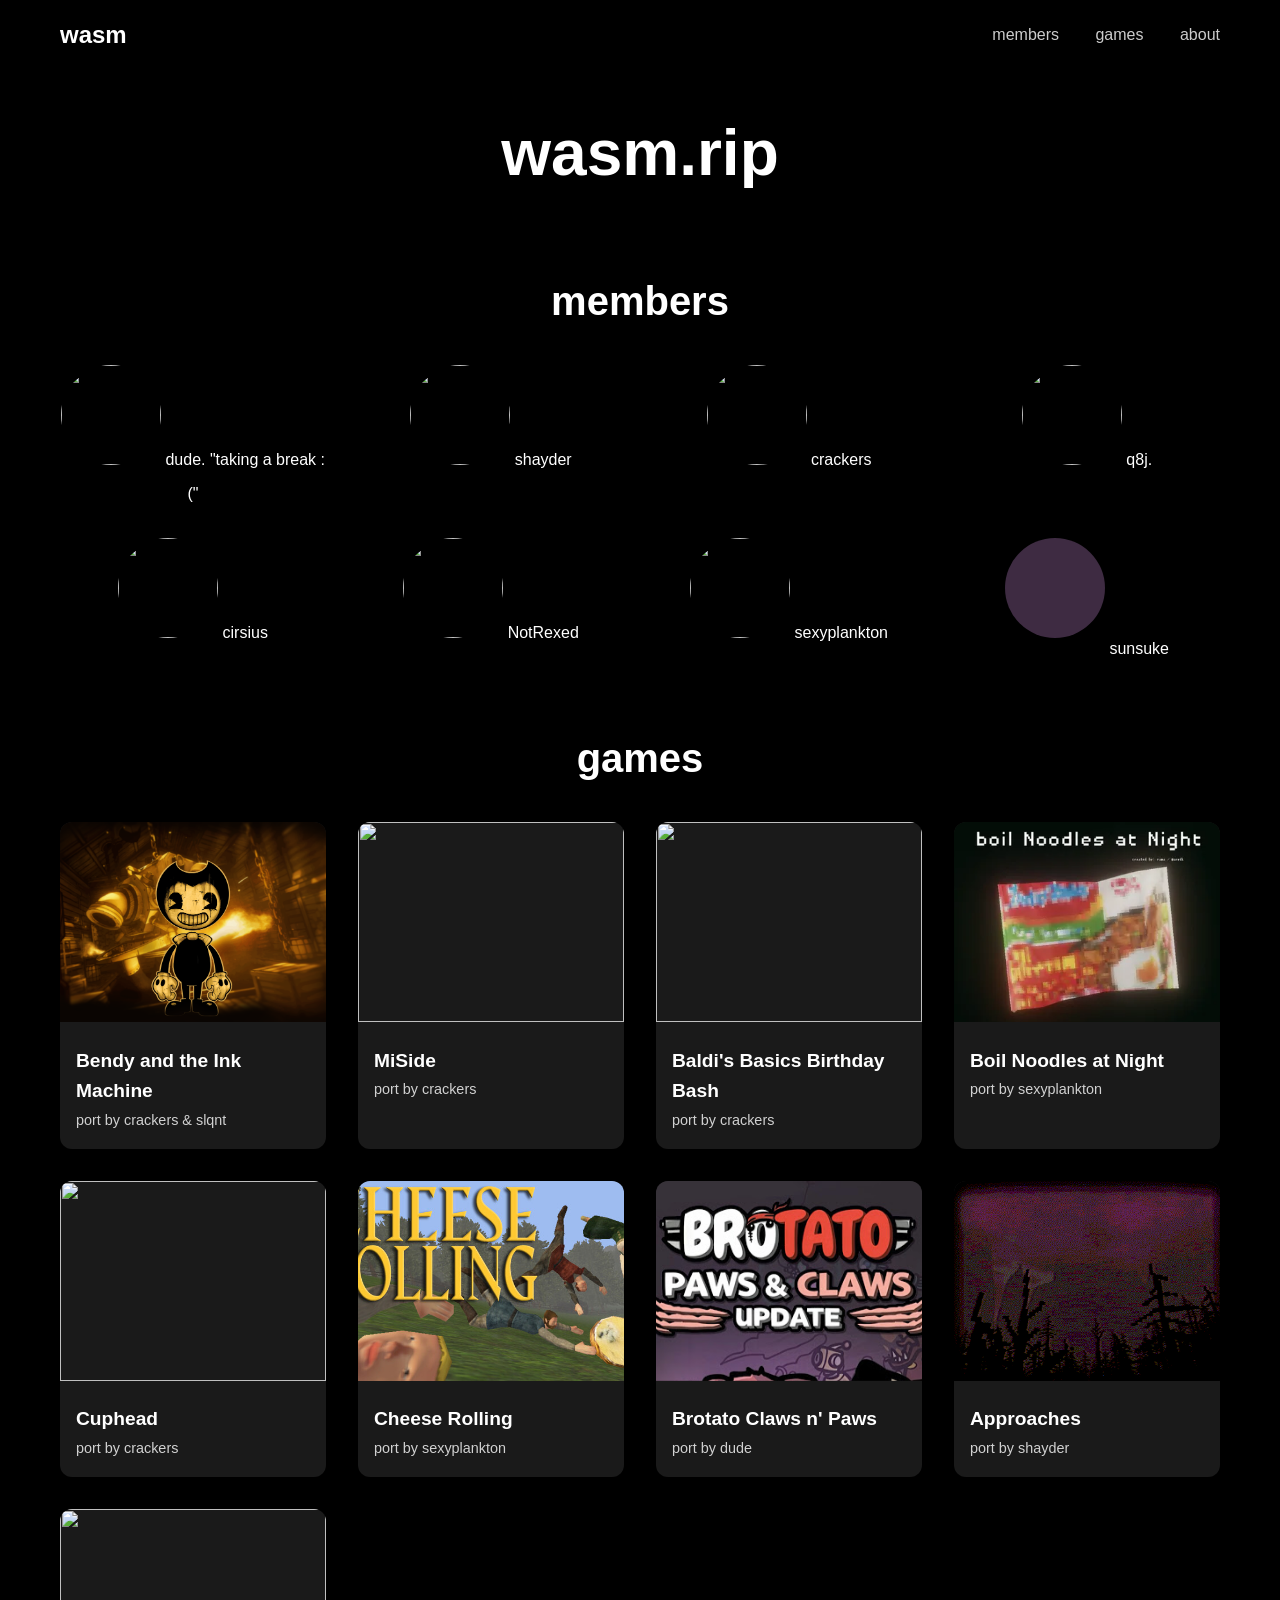
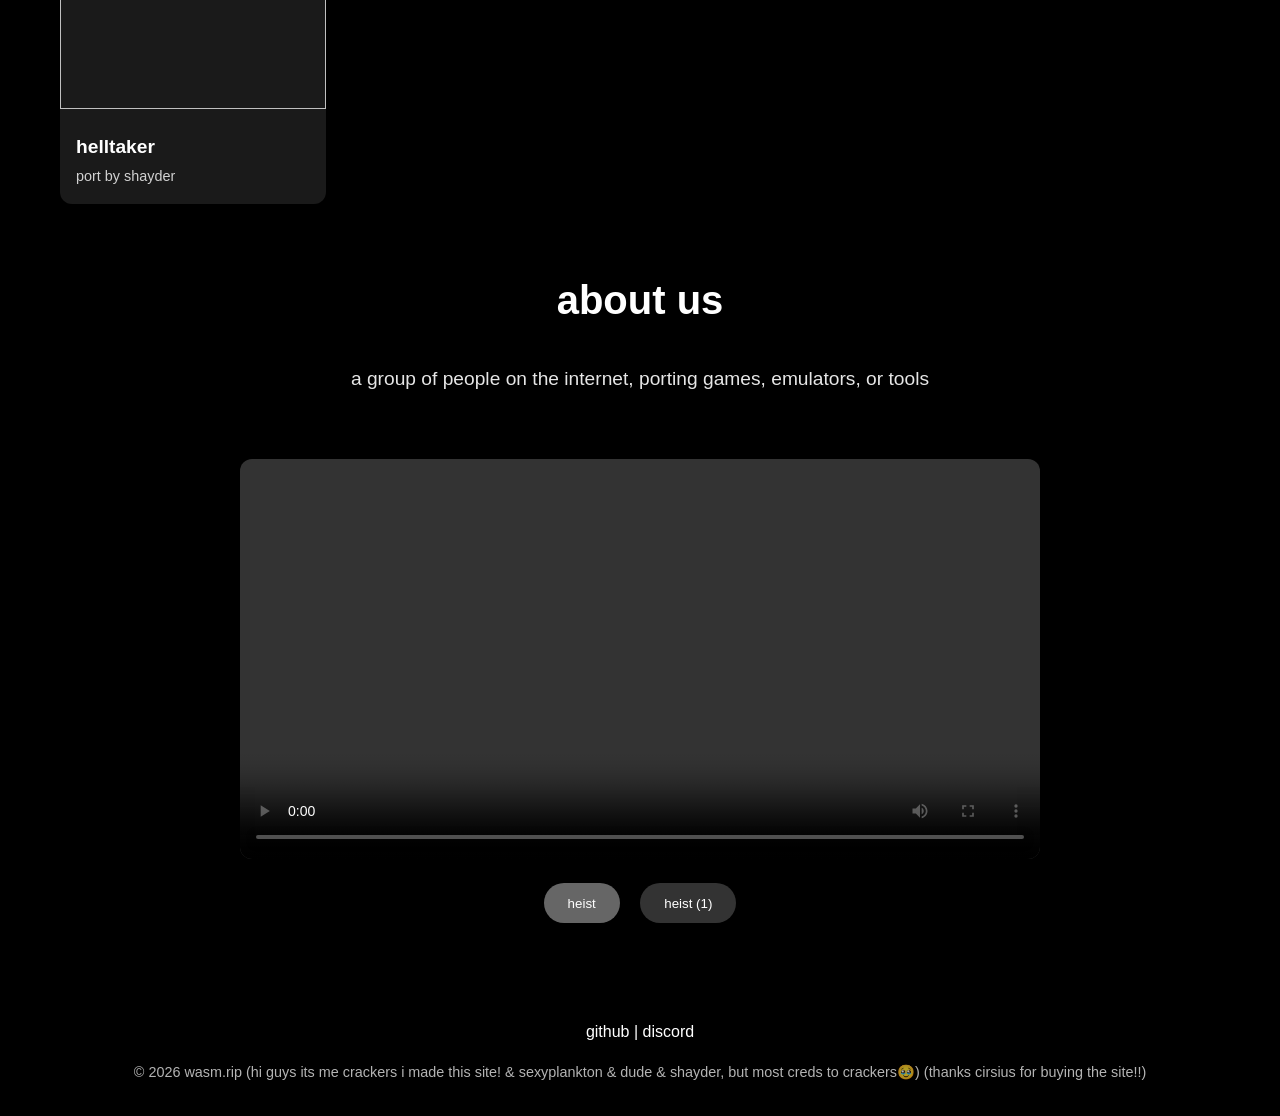
==== index.html @ f239d375 "Embed styles in index.html and fix video URLs Added CSS styles directly in the HTML file and updated" ====
<!doctype html>
<html lang="en">
  <head>
    <title>wasm.rip</title>
    <meta charset="UTF-8" />
    <meta name="viewport" content="width=device-width, initial-scale=1.0" />
    <style>
      * { margin: 0; padding: 0; box-sizing: border-box; }
      body { font-family: -apple-system, BlinkMacSystemFont, sans-serif; background: #000; color: #fff; line-height: 1.6; }
      .container { max-width: 1200px; margin: 0 auto; padding: 0 20px; }
      nav { background: rgba(0,0,0,0.8); position: sticky; top: 0; z-index: 100; }
      nav .container { display: flex; justify-content: space-between; align-items: center; padding: 1rem 20px; }
      nav span { font-size: 1.5rem; font-weight: bold; }
      .links a { color: #fff; text-decoration: none; margin-left: 2rem; opacity: 0.8; transition: opacity 0.3s; }
      .links a:hover { opacity: 1; }
      h1 { font-size: 4rem; text-align: center; margin: 2rem 0; }
      h2 { font-size: 2.5rem; margin-bottom: 2rem; text-align: center; }
      .group-section { margin: 4rem 0; }
      .group-grid, .game-grid { display: grid; grid-template-columns: repeat(auto-fit, minmax(250px, 1fr)); gap: 2rem; }
      .group-memb { text-align: center; }
      .group-memb img { width: 100px; height: 100px; border-radius: 50%; margin-bottom: 1rem; }
      .game-card { background: rgba(255,255,255,0.1); border-radius: 12px; overflow: hidden; cursor: pointer; transition: transform 0.3s, box-shadow 0.3s; }
      .game-card:hover { transform: translateY(-10px); box-shadow: 0 20px 40px rgba(255,255,255,0.2); }
      .game-card img { width: 100%; height: 200px; object-fit: cover; }
      .game-info { padding: 1rem; }
      .game-title { font-size: 1.2rem; font-weight: bold; display: block; }
      .game-desc { opacity: 0.8; font-size: 0.9rem; }
      .about-text { font-size: 1.2rem; text-align: center; max-width: 600px; margin: 0 auto; opacity: 0.9; }
      .video-player-container { margin: 4rem 0; text-align: center; }
      #main-video { width: 100%; max-width: 800px; height: auto; border-radius: 12px; }
      .video-controls { margin-top: 1rem; }
      .vid-btn { background: rgba(255,255,255,0.2); color: #fff; border: none; padding: 0.8rem 1.5rem; margin: 0 0.5rem; border-radius: 20px; cursor: pointer; transition: background 0.3s; }
      .vid-btn.active, .vid-btn:hover { background: rgba(255,255,255,0.4); }
      footer { background: rgba(0,0,0,0.8); padding: 2rem 0; text-align: center; }
      footer a { color: #fff; text-decoration: none; }
      .copyright { margin-top: 1rem; opacity: 0.7; font-size: 0.9rem; }
    </style>
    <link rel="icon" type="image/jpeg" href="icon.jpg">
  </head>
  <body>
    <div id="A NORMAL NAME FOR GODS SAKE"></div>
    <nav>
      <div class="container">
        <span>wasm</span>
        <div class="links">
          <a href="#members">members</a>
          <a href="#games">games</a>
          <a href="#about">about</a>
        </div>
      </div>
    </nav>

    <main>
      <div class="container">
        <h1>wasm.rip</h1>
        <section class="group-section" id="members">
          <h2>members</h2>
          <div class="group-grid">
            <div class="group-memb">
              <img src="img/dude.webp" />
              <span>dude. "taking a break :("</span>
            </div>
            <div class="group-memb">
              <img src="https://github.com/shayderrr.png" />
              <span>shayder</span>
            </div>
            <div class="group-memb">
              <img src="https://github.com/woahhcrackers.png" />
              <span>crackers</span>
            </div>
            <div class="group-memb">
              <img src="https://github.com/q8j-dev.png" />
              <span>q8j.</span>
            </div>
            <div class="group-memb">
              <img src="https://github.com/cirsius.png" />
              <span>cirsius</span>
            </div>
            <div class="group-memb">
              <img src="img/rexed.webp" />
              <span>NotRexed</span>
            </div>
            <div class="group-memb">
              <img src="img/plank.webp" />
              <span>sexyplankton</span>
            </div>
            <div class="group-memb">
              <img src="img/sansuke.png" />
              <span>sunsuke</span>
            </div>
          </div>
        </section>

        <section class="group-section" id="games">
          <h2>games</h2>
          <div class="game-grid">
            <div class="game-card" data-link="files/BATIM/index.html">
              <img src="img/batim.png" />
              <div class="game-info">
                <span class="game-title">Bendy and the Ink Machine</span>
                <span class="game-desc">port by crackers & slqnt</span>
              </div>
            </div>
            <div class="game-card" data-link="files/miside/miside.html">
              <img src="img/miside.jpg" />
              <div class="game-info">
                <span class="game-title">MiSide</span>
                <span class="game-desc">port by crackers</span>
              </div>
            </div>
            <div class="game-card" data-link="files/birthdaybash/index.html">
              <img src="img/bdaybash.png" />
              <div class="game-info">
                <span class="game-title">Baldi's Basics Birthday Bash</span>
                <span class="game-desc">port by crackers</span>
              </div>
            </div>
            <div class="game-card" data-link="files/boilnoodles/index.html">
              <img src="img/noodle.png" />
              <div class="game-info">
                <span class="game-title">Boil Noodles at Night</span>
                <span class="game-desc">port by sexyplankton</span>
              </div>
            </div>
            <div class="game-card" data-link="files/cuphead/index.html">
              <img src="img/cuphead.png" />
              <div class="game-info">
                <span class="game-title">Cuphead</span>
                <span class="game-desc">port by crackers</span>
              </div>
            </div>
            <div class="game-card" data-link="files/cheese-rolling/index.html">
              <img src="img/cheeserolling.png" />
              <div class="game-info">
                <span class="game-title">Cheese Rolling</span>
                <span class="game-desc">port by sexyplankton</span>
              </div>
            </div>
            <div class="game-card" data-link="files/bpac/index.html">
              <img src="img/bpac.png" />
              <div class="game-info">
                <span class="game-title">Brotato Claws n' Paws</span>
                <span class="game-desc">port by dude</span>
              </div>
            </div>
            <div class="game-card" data-link="files/Approaches/index.html">
              <img src="img/approaches.png" />
              <div class="game-info">
                <span class="game-title">Approaches</span>
                <span class="game-desc">port by shayder</span>
              </div>
            </div>
            <div class="game-card" data-link="files/Helltaker/helltaker.html">
              <img src="img/helltaker.png" />
              <div class="game-info">
                <span class="game-title">helltaker</span>
                <span class="game-desc">port by shayder</span>
              </div>
            </div>
          </div>
        </section>

        <section class="group-section" id="about">
          <h2>about us</h2>
          <p class="about-text">
            a group of people on the internet, porting games, emulators, or
            tools
          </p>
        </section>
      </div>
    </main>

    <div class="video-player-container">
      <video id="main-video" controls playsinline>
        <source
          src="https://cdn.jsdelivr.net/gh/wasm-rip/wasm.rip@main/heist.mov"
          type="video/mp4"
        />
        <source
          src="https://cdn.jsdelivr.net/gh/wasm-rip/wasm.rip@main/heist.mov"
          type="video/quicktime"
        />
      </video>
      <div class="video-controls">
        <button
          class="vid-btn active"
          onclick="
            changeVideo(
              this,
              'https://cdn.jsdelivr.net/gh/wasm-rip/wasm.rip@main/heist.mov'
            )
          "
        >
          heist
        </button>
        <button
          class="vid-btn"
          onclick="
            changeVideo(
              this,
              'https://cdn.jsdelivr.net/gh/wasm-rip/wasm.rip@main/heist%20(1).mov'
            )
          "
        >
          heist (1)
        </button>
      </div>
    </div>

    <script>
      const allGames = document.querySelectorAll(".game-card");

      allGames.forEach((game) => {
        game.addEventListener("click", () => {
          const link = game.getAttribute("data-link");
          window.open(link, "_blank");
        });
      });

      function changeVideo(btn, url) {
        const video = document.getElementById("main-video");

        document
          .querySelectorAll(".vid-btn")
          .forEach((b) => b.classList.remove("active"));
        btn.classList.add("active");

        video.pause();
        video.src = url;
        video.load();

        const playPromise = video.play();
        if (playPromise !== undefined) {
          playPromise
            .then(() => {})
            .catch(() => {
              console.log("Playback interaction required");
            });
        }
      }
    </script>

    <footer>
      <div class="container">
        <a href="https://github.com/wasm-rip">github</a> |
        <a href="https://discord.gg/uubyGYPHQw">discord</a>
        <div class="copyright">
          © 2026 wasm.rip (hi guys its me crackers i made this site! &
          sexyplankton & dude & shayder, but most creds to crackers🥹) (thanks cirsius for buying the site!!)
        </div>
      </div>
    </footer>
  </body>
</html>
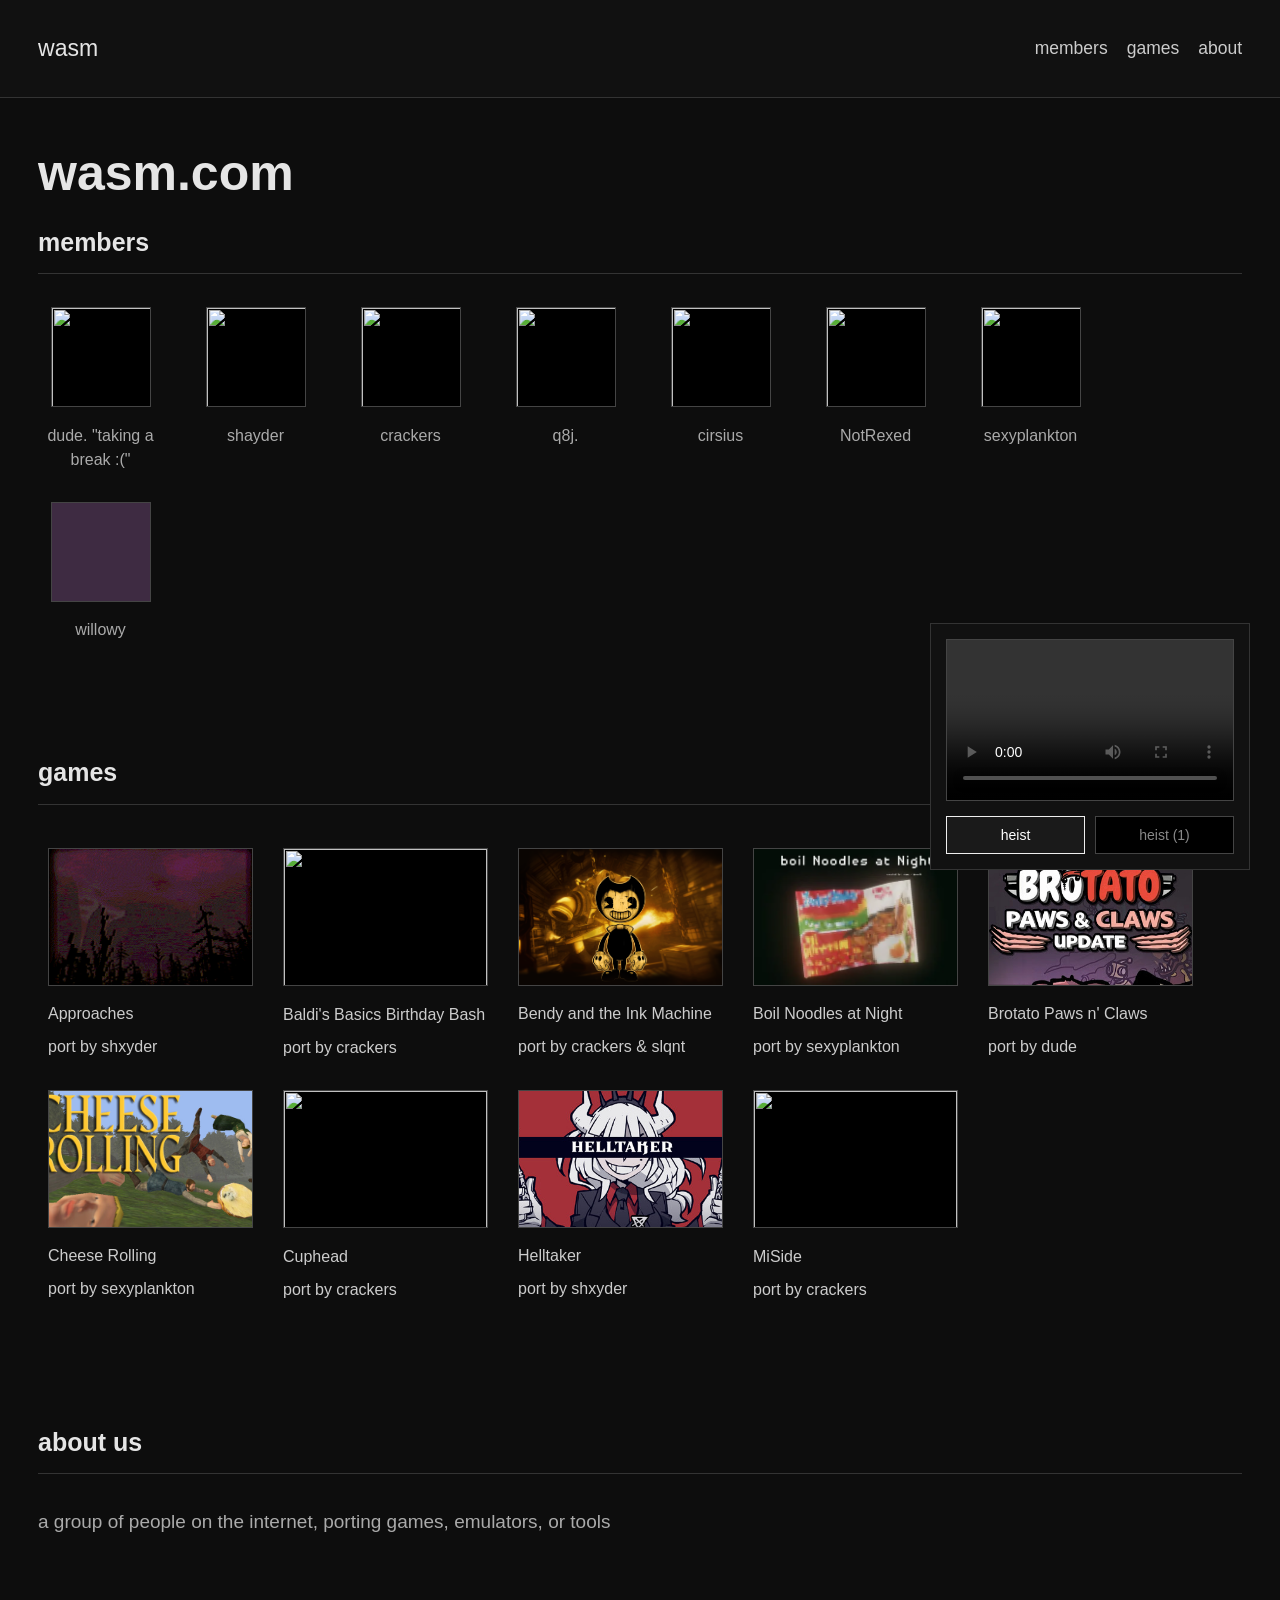
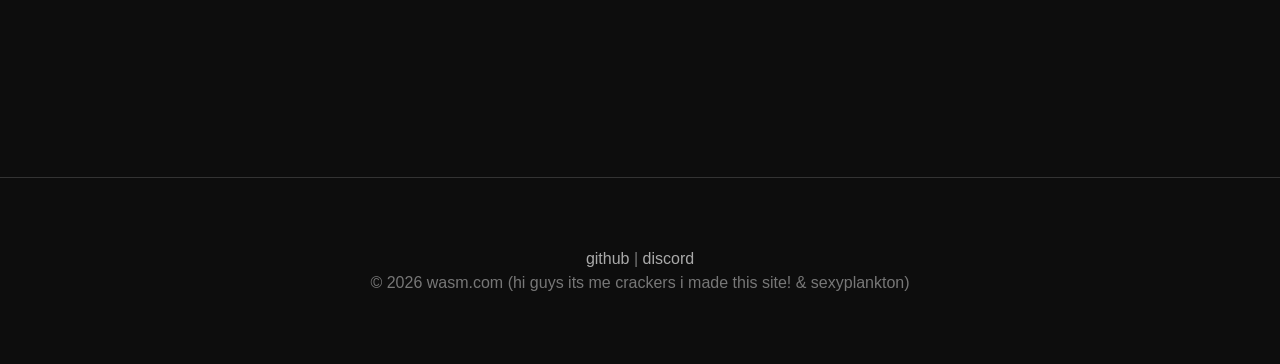
==== commit a56a9171: "add json for the not very smart people pls dont corrupt img and video files again (fuck u macos)" ====
--- a/index.html
+++ b/index.html
@@ -1,44 +1,13 @@
 <!doctype html>
 <html lang="en">
   <head>
-    <title>wasm.rip</title>
+    <title>wasm.com</title>
     <meta charset="UTF-8" />
     <meta name="viewport" content="width=device-width, initial-scale=1.0" />
-    <style>
-      * { margin: 0; padding: 0; box-sizing: border-box; }
-      body { font-family: -apple-system, BlinkMacSystemFont, sans-serif; background: #000; color: #fff; line-height: 1.6; }
-      .container { max-width: 1200px; margin: 0 auto; padding: 0 20px; }
-      nav { background: rgba(0,0,0,0.8); position: sticky; top: 0; z-index: 100; }
-      nav .container { display: flex; justify-content: space-between; align-items: center; padding: 1rem 20px; }
-      nav span { font-size: 1.5rem; font-weight: bold; }
-      .links a { color: #fff; text-decoration: none; margin-left: 2rem; opacity: 0.8; transition: opacity 0.3s; }
-      .links a:hover { opacity: 1; }
-      h1 { font-size: 4rem; text-align: center; margin: 2rem 0; }
-      h2 { font-size: 2.5rem; margin-bottom: 2rem; text-align: center; }
-      .group-section { margin: 4rem 0; }
-      .group-grid, .game-grid { display: grid; grid-template-columns: repeat(auto-fit, minmax(250px, 1fr)); gap: 2rem; }
-      .group-memb { text-align: center; }
-      .group-memb img { width: 100px; height: 100px; border-radius: 50%; margin-bottom: 1rem; }
-      .game-card { background: rgba(255,255,255,0.1); border-radius: 12px; overflow: hidden; cursor: pointer; transition: transform 0.3s, box-shadow 0.3s; }
-      .game-card:hover { transform: translateY(-10px); box-shadow: 0 20px 40px rgba(255,255,255,0.2); }
-      .game-card img { width: 100%; height: 200px; object-fit: cover; }
-      .game-info { padding: 1rem; }
-      .game-title { font-size: 1.2rem; font-weight: bold; display: block; }
-      .game-desc { opacity: 0.8; font-size: 0.9rem; }
-      .about-text { font-size: 1.2rem; text-align: center; max-width: 600px; margin: 0 auto; opacity: 0.9; }
-      .video-player-container { margin: 4rem 0; text-align: center; }
-      #main-video { width: 100%; max-width: 800px; height: auto; border-radius: 12px; }
-      .video-controls { margin-top: 1rem; }
-      .vid-btn { background: rgba(255,255,255,0.2); color: #fff; border: none; padding: 0.8rem 1.5rem; margin: 0 0.5rem; border-radius: 20px; cursor: pointer; transition: background 0.3s; }
-      .vid-btn.active, .vid-btn:hover { background: rgba(255,255,255,0.4); }
-      footer { background: rgba(0,0,0,0.8); padding: 2rem 0; text-align: center; }
-      footer a { color: #fff; text-decoration: none; }
-      .copyright { margin-top: 1rem; opacity: 0.7; font-size: 0.9rem; }
-    </style>
-    <link rel="icon" type="image/jpeg" href="icon.jpg">
+    <link rel="stylesheet" href="styles.css" />
   </head>
   <body>
-    <div id="A NORMAL NAME FOR GODS SAKE"></div>
+    <div id="saygex"></div>
     <nav>
       <div class="container">
         <span>wasm</span>
@@ -52,11 +21,12 @@
 
     <main>
       <div class="container">
-        <h1>wasm.rip</h1>
+        <h1>wasm.com</h1>
         <section class="group-section" id="members">
           <h2>members</h2>
           <div class="group-grid">
             <div class="group-memb">
+              <!-- why does dude have his own image-->
               <img src="img/dude.webp" />
               <span>dude. "taking a break :("</span>
             </div>
@@ -85,79 +55,15 @@
               <span>sexyplankton</span>
             </div>
             <div class="group-memb">
-              <img src="img/sansuke.png" />
-              <span>sunsuke</span>
+              <img src="img/willowy.png" />
+              <span>willowy</span>
             </div>
           </div>
         </section>
 
         <section class="group-section" id="games">
           <h2>games</h2>
-          <div class="game-grid">
-            <div class="game-card" data-link="files/BATIM/index.html">
-              <img src="img/batim.png" />
-              <div class="game-info">
-                <span class="game-title">Bendy and the Ink Machine</span>
-                <span class="game-desc">port by crackers & slqnt</span>
-              </div>
-            </div>
-            <div class="game-card" data-link="files/miside/miside.html">
-              <img src="img/miside.jpg" />
-              <div class="game-info">
-                <span class="game-title">MiSide</span>
-                <span class="game-desc">port by crackers</span>
-              </div>
-            </div>
-            <div class="game-card" data-link="files/birthdaybash/index.html">
-              <img src="img/bdaybash.png" />
-              <div class="game-info">
-                <span class="game-title">Baldi's Basics Birthday Bash</span>
-                <span class="game-desc">port by crackers</span>
-              </div>
-            </div>
-            <div class="game-card" data-link="files/boilnoodles/index.html">
-              <img src="img/noodle.png" />
-              <div class="game-info">
-                <span class="game-title">Boil Noodles at Night</span>
-                <span class="game-desc">port by sexyplankton</span>
-              </div>
-            </div>
-            <div class="game-card" data-link="files/cuphead/index.html">
-              <img src="img/cuphead.png" />
-              <div class="game-info">
-                <span class="game-title">Cuphead</span>
-                <span class="game-desc">port by crackers</span>
-              </div>
-            </div>
-            <div class="game-card" data-link="files/cheese-rolling/index.html">
-              <img src="img/cheeserolling.png" />
-              <div class="game-info">
-                <span class="game-title">Cheese Rolling</span>
-                <span class="game-desc">port by sexyplankton</span>
-              </div>
-            </div>
-            <div class="game-card" data-link="files/bpac/index.html">
-              <img src="img/bpac.png" />
-              <div class="game-info">
-                <span class="game-title">Brotato Claws n' Paws</span>
-                <span class="game-desc">port by dude</span>
-              </div>
-            </div>
-            <div class="game-card" data-link="files/Approaches/index.html">
-              <img src="img/approaches.png" />
-              <div class="game-info">
-                <span class="game-title">Approaches</span>
-                <span class="game-desc">port by shayder</span>
-              </div>
-            </div>
-            <div class="game-card" data-link="files/Helltaker/helltaker.html">
-              <img src="img/helltaker.png" />
-              <div class="game-info">
-                <span class="game-title">helltaker</span>
-                <span class="game-desc">port by shayder</span>
-              </div>
-            </div>
-          </div>
+          <div class="game-grid"></div>
         </section>
 
         <section class="group-section" id="about">
@@ -173,11 +79,11 @@
     <div class="video-player-container">
       <video id="main-video" controls playsinline>
         <source
-          src="https://cdn.jsdelivr.net/gh/wasm-rip/wasm.rip@main/heist.mov"
+          src="https://cdn.jsdelivr.net/gh/wasm-com/wasm.com@main/heist.mov"
           type="video/mp4"
         />
         <source
-          src="https://cdn.jsdelivr.net/gh/wasm-rip/wasm.rip@main/heist.mov"
+          src="https://cdn.jsdelivr.net/gh/wasm-com/wasm.com@main/heist.mov"
           type="video/quicktime"
         />
       </video>
@@ -187,7 +93,7 @@
           onclick="
             changeVideo(
               this,
-              'https://cdn.jsdelivr.net/gh/wasm-rip/wasm.rip@main/heist.mov'
+              'https://cdn.jsdelivr.net/gh/wasm-com/wasm.com@main/heist.mov',
             )
           "
         >
@@ -198,7 +104,7 @@
           onclick="
             changeVideo(
               this,
-              'https://cdn.jsdelivr.net/gh/wasm-rip/wasm.rip@main/heist%20(1).mov'
+              'https://cdn.jsdelivr.net/gh/wasm-com/wasm.com@main/heist%20(1).mov',
             )
           "
         >
@@ -208,14 +114,52 @@
     </div>
 
     <script>
-      const allGames = document.querySelectorAll(".game-card");
+      const gameHolder = document.querySelector(".game-grid");
 
-      allGames.forEach((game) => {
-        game.addEventListener("click", () => {
-          const link = game.getAttribute("data-link");
-          window.open(link, "_blank");
+      fetch("games.json")
+        .then((res) => res.json())
+        .then((games) => {
+          games
+            .sort((a, b) =>
+              a.name.localeCompare(b.name, undefined, { sensitivity: "base" }),
+            )
+            .forEach((game) => {
+              // the urge to just use innerhtml instead of ts
+
+              const gameThing = document.createElement("div");
+              gameThing.classList.add("game-card");
+
+              const gameImage = document.createElement("img");
+              gameImage.src = game.imageUrl;
+
+              const gameInfo = document.createElement("div");
+              gameInfo.classList.add("game-info");
+
+              const gameTitle = document.createElement("span");
+              gameTitle.classList.add("game-title");
+              gameTitle.textContent = game.name;
+
+              const gamePorter = document.createElement("span");
+              gamePorter.classList.add("game-desc"); // not rlly a desc but wtv
+              gamePorter.textContent = `port by ${game.porter}`;
+
+              gameInfo.appendChild(gameTitle);
+              gameInfo.appendChild(gamePorter);
+              gameThing.appendChild(gameImage);
+              gameThing.appendChild(gameInfo);
+
+              gameThing.addEventListener("click", () => {
+                window.open(game.gameUrl, "_blank");
+              });
+
+              gameHolder.appendChild(gameThing);
+            });
+        })
+        .catch((error) => {
+          alert(
+            "hi, games failed to load, either someone fucked something up or idk",
+          );
         });
-      });
 
       function changeVideo(btn, url) {
         const video = document.getElementById("main-video");
@@ -233,7 +177,7 @@
         if (playPromise !== undefined) {
           playPromise
             .then(() => {})
-            .catch(() => {
+            .catch((error) => {
               console.log("Playback interaction required");
             });
         }
@@ -242,11 +186,11 @@
 
     <footer>
       <div class="container">
-        <a href="https://github.com/wasm-rip">github</a> |
+        <a href="https://github.com/wasm-com">github</a> |
         <a href="https://discord.gg/uubyGYPHQw">discord</a>
         <div class="copyright">
-          © 2026 wasm.rip (hi guys its me crackers i made this site! &
-          sexyplankton & dude & shayder, but most creds to crackers🥹) (thanks cirsius for buying the site!!)
+          © 2026 wasm.com (hi guys its me crackers i made this site! &
+          sexyplankton)
         </div>
       </div>
     </footer>
--- a/styles.css
+++ b/styles.css
@@ -0,0 +1,188 @@
+/*  CRACKERS WHY DO YOU USE BLOCK SO MUCH. */
+
+* {
+  margin: 0;
+  padding: 0;
+  box-sizing: border-box;
+}
+body {
+  background: #0d0d0d;
+  color: #e5e5e5;
+  font-family: Arial, Helvetica, sans-serif;
+  line-height: 1.5;
+  font-size: 1.44em;
+}
+.container {
+  max-width: 1375px;
+  margin: 0 auto;
+  padding: 38px;
+}
+nav {
+  border-bottom: 1px solid #333;
+  background: #111;
+}
+nav .container {
+  display: flex;
+  align-items: center;
+  justify-content: space-between;
+  padding: 31px 38px;
+}
+.logo {
+  width: 40px;
+  height: 40px;
+  image-rendering: pixelated;
+}
+.links {
+  display: flex;
+  align-items: center;
+}
+.links a {
+  margin-left: 19px;
+  color: #ccc;
+  text-decoration: none;
+  font-size: 17.5px;
+}
+.links a:hover {
+  color: #fff;
+}
+h1 {
+  font-size: 50px;
+  margin-bottom: 13px;
+}
+.tagline {
+  color: #888;
+  margin-bottom: 31px;
+  font-size: 17.5px;
+}
+.group-section {
+  margin-bottom: 112px;
+}
+.group-section h2 {
+  font-size: 25px;
+  margin-bottom: 33px;
+  border-bottom: 1px solid #333;
+  padding-bottom: 12px;
+}
+.group-grid {
+  display: grid;
+  grid-template-columns: repeat(auto-fill, 125px);
+  gap: 30px;
+}
+.group-memb {
+  text-align: center;
+  font-size: 16px;
+}
+
+.group-memb img {
+  width: 100px;
+  height: 100px;
+  border: 1px solid #444;
+  background: #000;
+  image-rendering: auto;
+  object-fit: cover;
+}
+.group-memb span {
+  display: block;
+  margin-top: 9px;
+  color: #aaa;
+}
+.game-grid {
+  display: grid;
+  grid-template-columns: repeat(auto-fill, 225px);
+  gap: 10px;
+}
+.game-card {
+  text-decoration: none;
+  color: #ccc;
+  font-size: 16px;
+  display: block;
+  padding: 10px !important;
+  border-radius: 5px;
+  cursor: pointer;
+  transition: 0.2s;
+}
+.game-card img {
+  width: 100%;
+  height: 138px;
+  border: 1px solid #444;
+  background: #000;
+  object-fit: cover;
+}
+.game-card span {
+  display: block;
+  margin-top: 9px;
+}
+.game-card:hover {
+  transform: scale(1.03);
+  background-color: rgb(22, 22, 22);
+}
+.about-text {
+  font-size: 19px;
+  color: #aaa;
+  max-width: 750px;
+  line-height: 1.6;
+}
+footer {
+  border-top: 1px solid #333;
+  margin-top: 90px;
+  padding: 31px 0;
+  font-size: 16px;
+  color: #777;
+  text-align: center;
+}
+footer a {
+  color: #aaa;
+  text-decoration: none;
+}
+footer a:hover {
+  color: #fff;
+}
+.video-player-container {
+  position: fixed;
+  bottom: 30px;
+  right: 30px;
+  width: 320px;
+  background: #111;
+  border: 1px solid #333;
+  padding: 15px;
+  z-index: 1000;
+}
+
+.video-player-container video {
+  width: 100%;
+  aspect-ratio: 16 / 9;
+  border: 1px solid #444;
+  background: #000;
+  display: block;
+  image-rendering: auto;
+}
+
+.video-controls {
+  display: grid;
+  grid-template-columns: 1fr 1fr;
+  gap: 10px;
+  margin-top: 15px;
+}
+
+.video-controls button {
+  background: #000;
+  border: 1px solid #444;
+  color: #888;
+  padding: 10px;
+  cursor: pointer;
+  font-size: 14px;
+  font-family: inherit;
+  text-transform: lowercase;
+  transition: 0.2s;
+}
+
+.video-controls button:hover {
+  border-color: #888;
+  color: #fff;
+}
+
+.video-controls button.active {
+  border-color: #eee;
+  color: #fff;
+  background: #1a1a1a;
+}
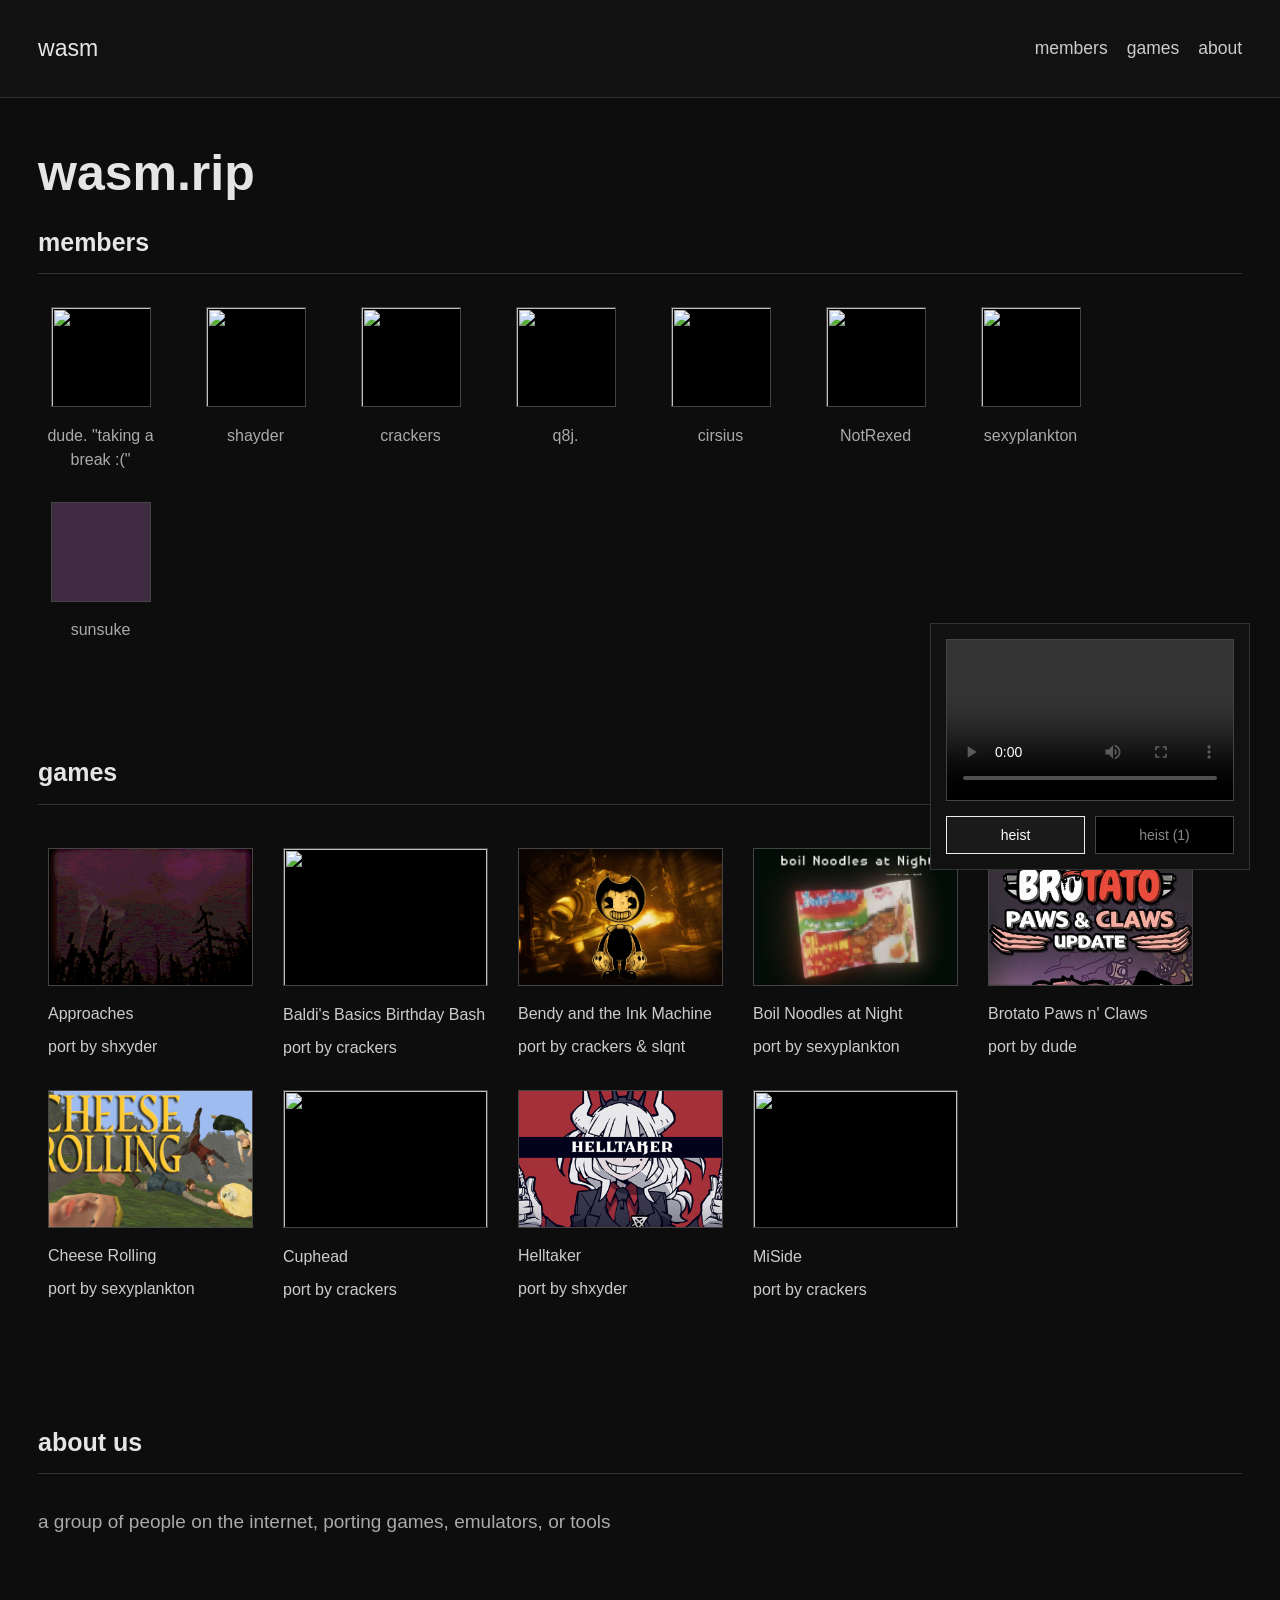
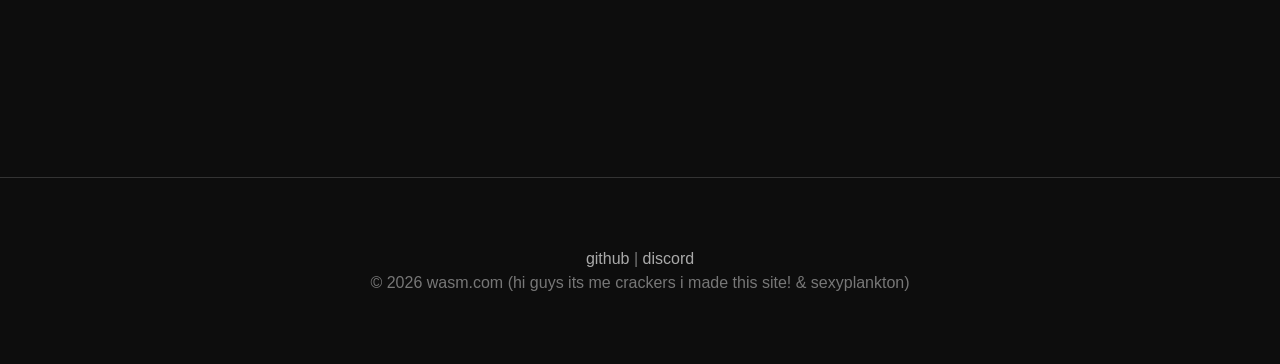
==== commit 3d6a63f7: "Merge branch 'main' of https://github.com/wasm-rip/wasm.rip" ====
--- a/index.html
+++ b/index.html
@@ -1,13 +1,13 @@
 <!doctype html>
 <html lang="en">
   <head>
-    <title>wasm.com</title>
+    <title>wasm.rip</title>
     <meta charset="UTF-8" />
     <meta name="viewport" content="width=device-width, initial-scale=1.0" />
     <link rel="stylesheet" href="styles.css" />
   </head>
   <body>
-    <div id="saygex"></div>
+    <div id="A NORMAL NAME FOR GODS SAKE"></div>
     <nav>
       <div class="container">
         <span>wasm</span>
@@ -21,7 +21,7 @@
 
     <main>
       <div class="container">
-        <h1>wasm.com</h1>
+        <h1>wasm.rip</h1>
         <section class="group-section" id="members">
           <h2>members</h2>
           <div class="group-grid">
@@ -55,8 +55,8 @@
               <span>sexyplankton</span>
             </div>
             <div class="group-memb">
-              <img src="img/willowy.png" />
-              <span>willowy</span>
+              <img src="img/sansuke.png" />
+              <span>sunsuke</span>
             </div>
           </div>
         </section>
@@ -79,11 +79,11 @@
     <div class="video-player-container">
       <video id="main-video" controls playsinline>
         <source
-          src="https://cdn.jsdelivr.net/gh/wasm-com/wasm.com@main/heist.mov"
+          src="https://cdn.jsdelivr.net/gh/wasm-com/wasm.rip@main/heist.mov"
           type="video/mp4"
         />
         <source
-          src="https://cdn.jsdelivr.net/gh/wasm-com/wasm.com@main/heist.mov"
+          src="https://cdn.jsdelivr.net/gh/wasm-com/wasm.rip@main/heist.mov"
           type="video/quicktime"
         />
       </video>
@@ -93,7 +93,7 @@
           onclick="
             changeVideo(
               this,
-              'https://cdn.jsdelivr.net/gh/wasm-com/wasm.com@main/heist.mov',
+              'https://cdn.jsdelivr.net/gh/wasm-rip/wasm.rip@main/heist.mov',
             )
           "
         >
@@ -104,7 +104,7 @@
           onclick="
             changeVideo(
               this,
-              'https://cdn.jsdelivr.net/gh/wasm-com/wasm.com@main/heist%20(1).mov',
+              'https://cdn.jsdelivr.net/gh/wasm-rip/wasm.rip@main/heist%20(1).mov',
             )
           "
         >
@@ -186,7 +186,7 @@
 
     <footer>
       <div class="container">
-        <a href="https://github.com/wasm-com">github</a> |
+        <a href="https://github.com/wasm-rip">github</a> |
         <a href="https://discord.gg/uubyGYPHQw">discord</a>
         <div class="copyright">
           © 2026 wasm.com (hi guys its me crackers i made this site! &
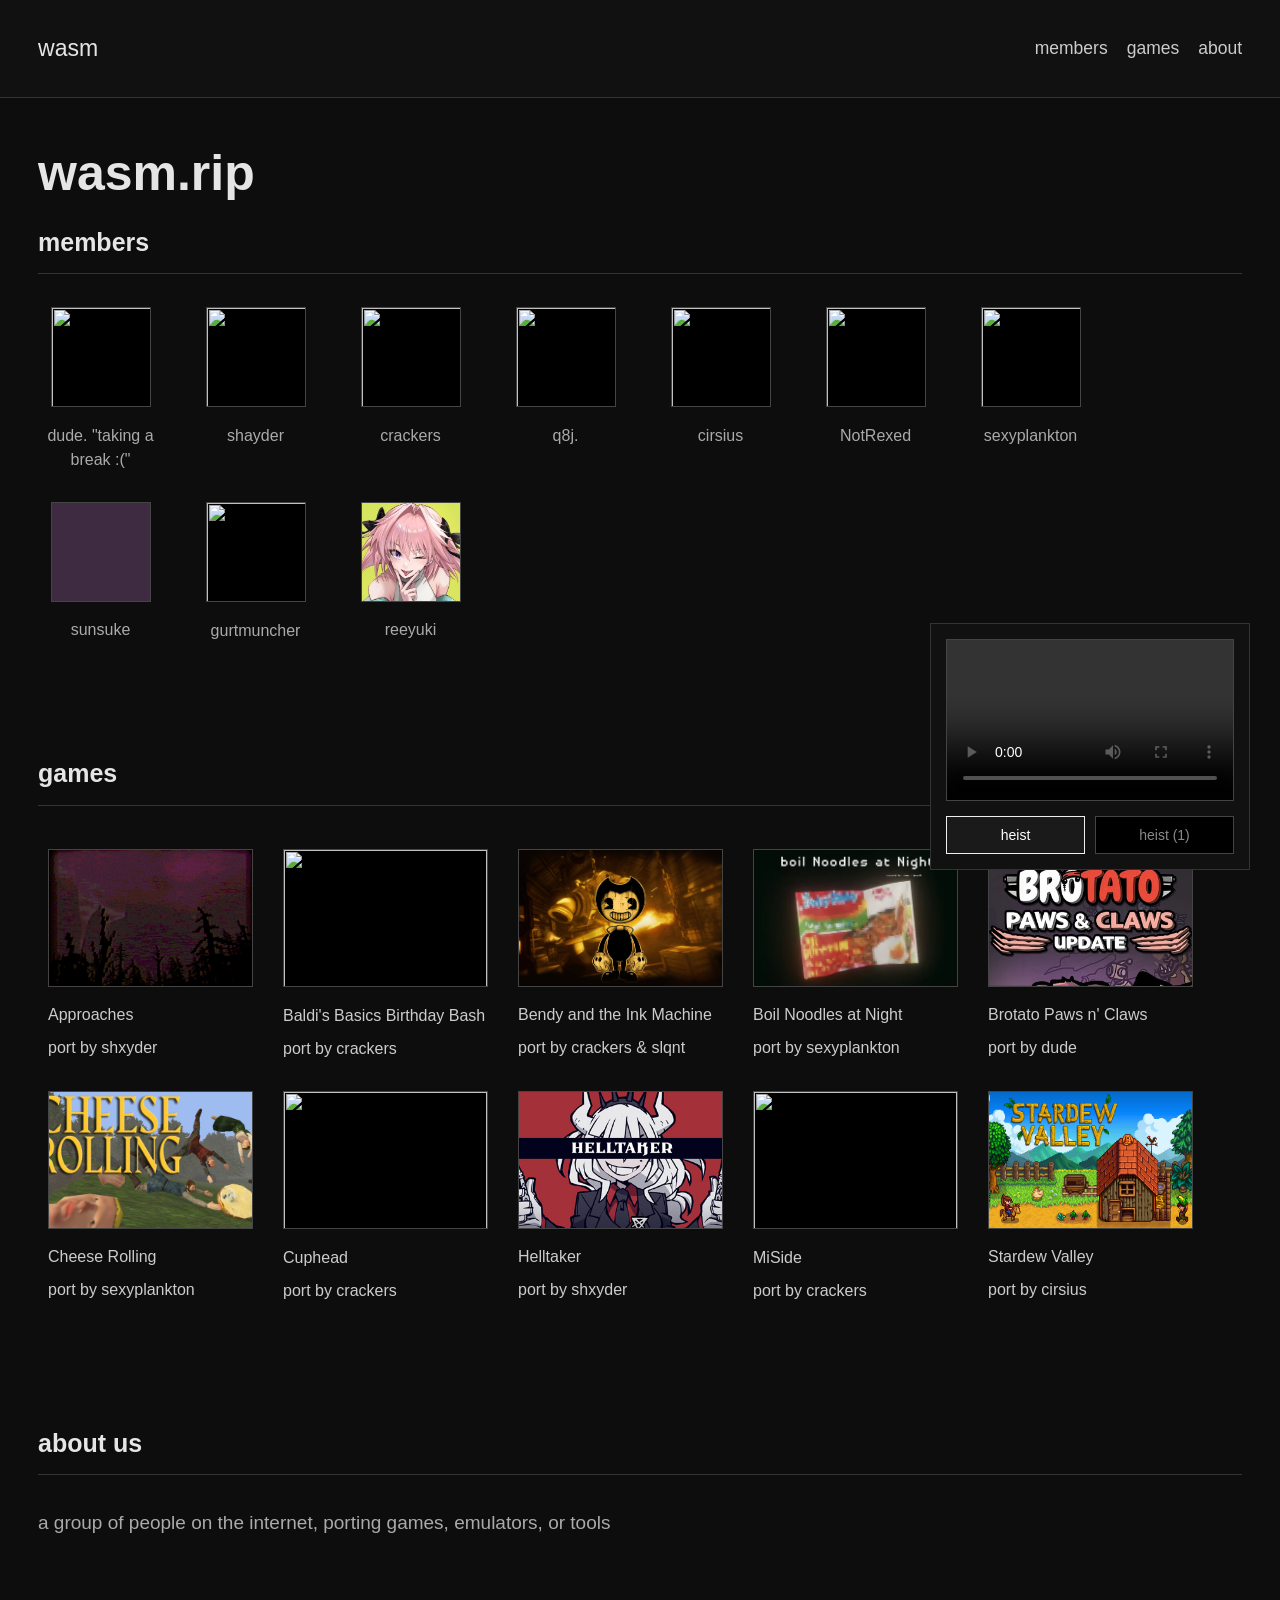
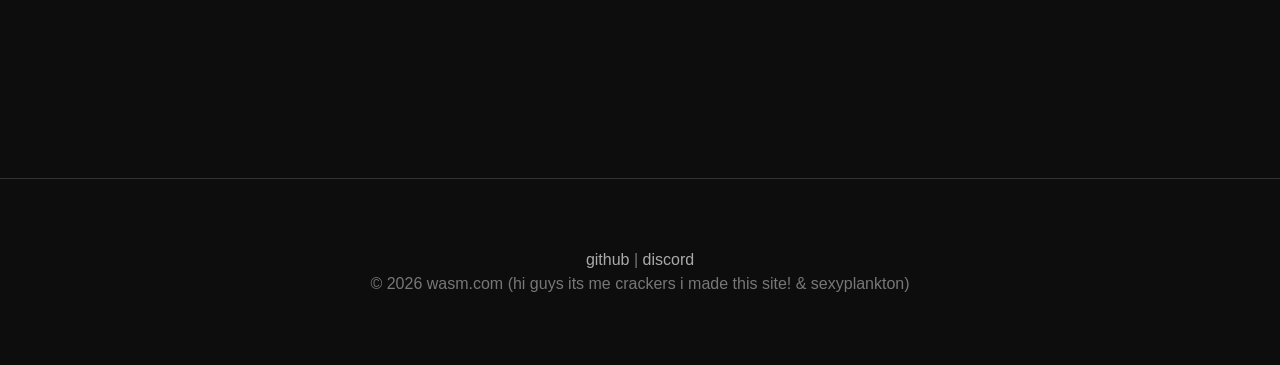
==== commit d77c6a75: "Update index.html" ====
--- a/index.html
+++ b/index.html
@@ -57,6 +57,14 @@
             <div class="group-memb">
               <img src="img/sansuke.png" />
               <span>sunsuke</span>
+            </div>       
+            <div class="group-memb">
+              <img src="img/rimuru.png" />
+              <span>gurtmuncher</span>
+            </div>
+                    <div class="group-memb">
+              <img src="img/reeyuki.png" />
+              <span>reeyuki</span>
             </div>
           </div>
         </section>
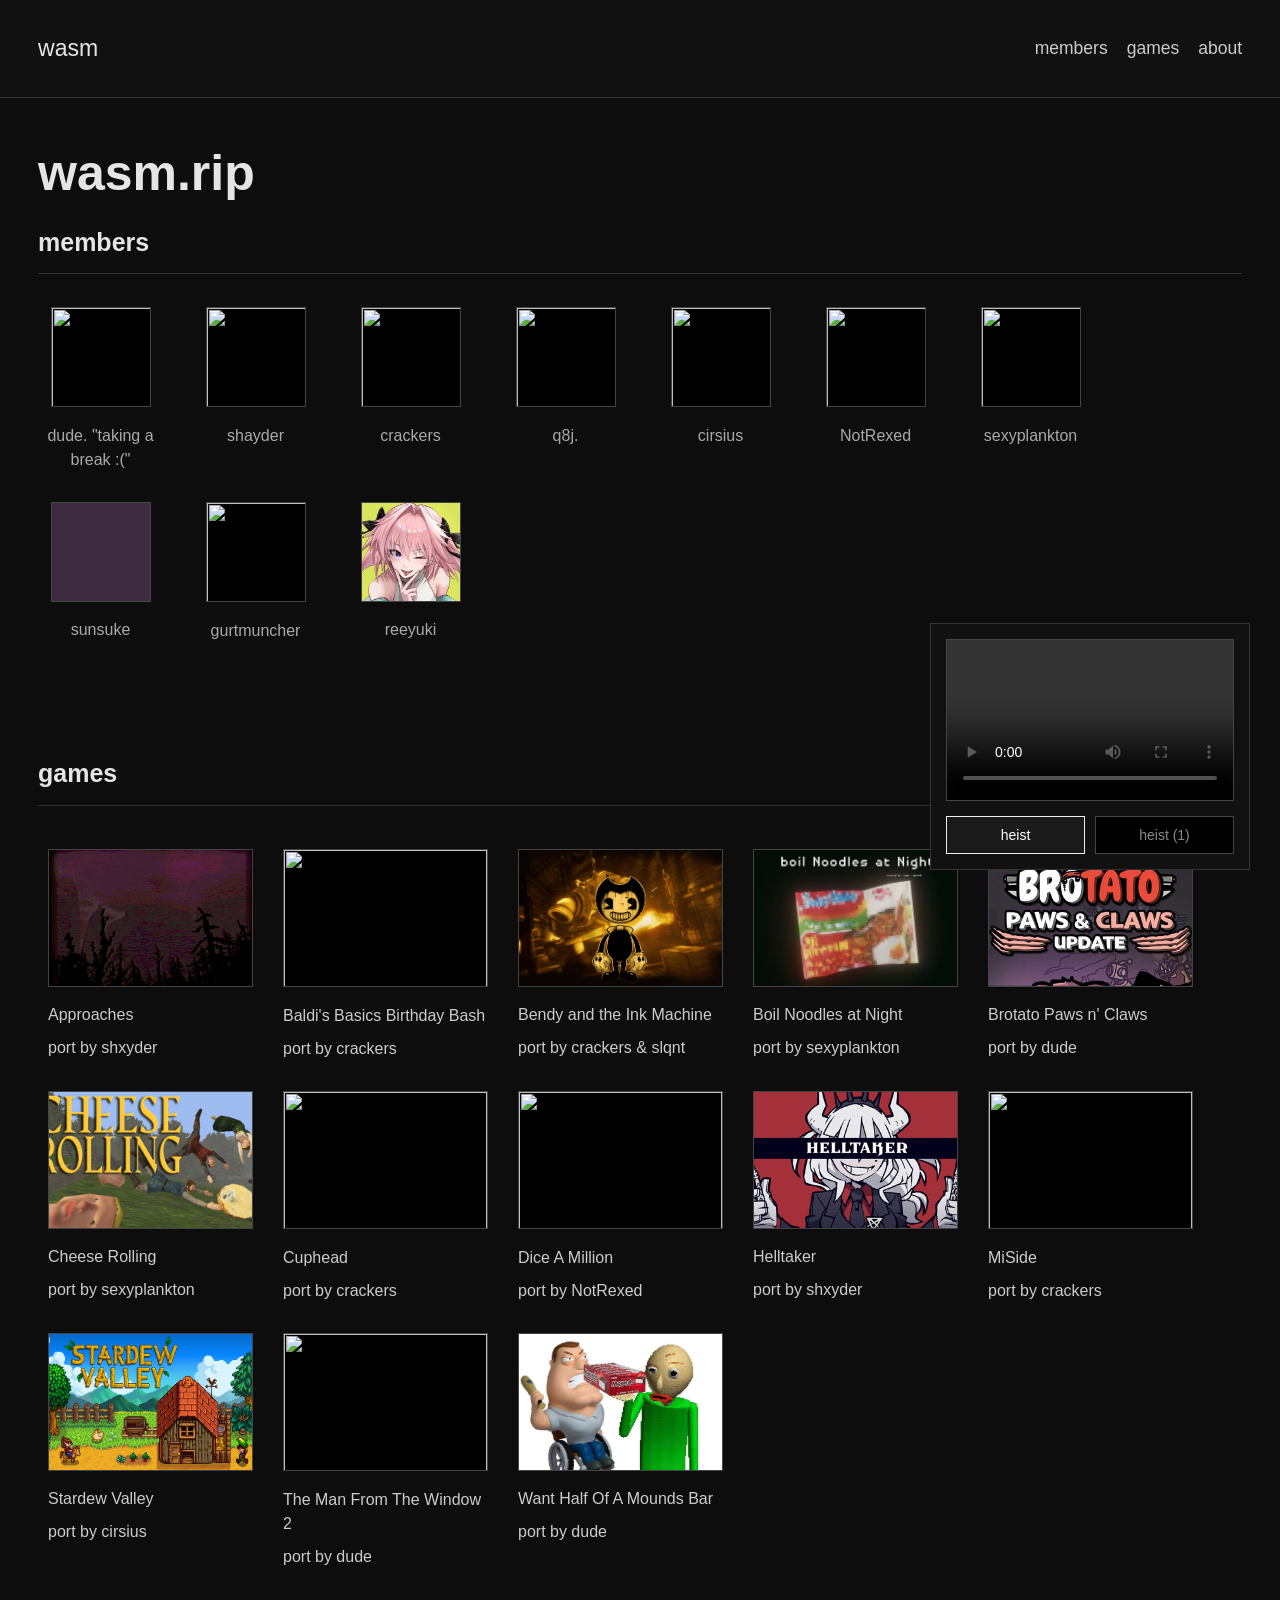
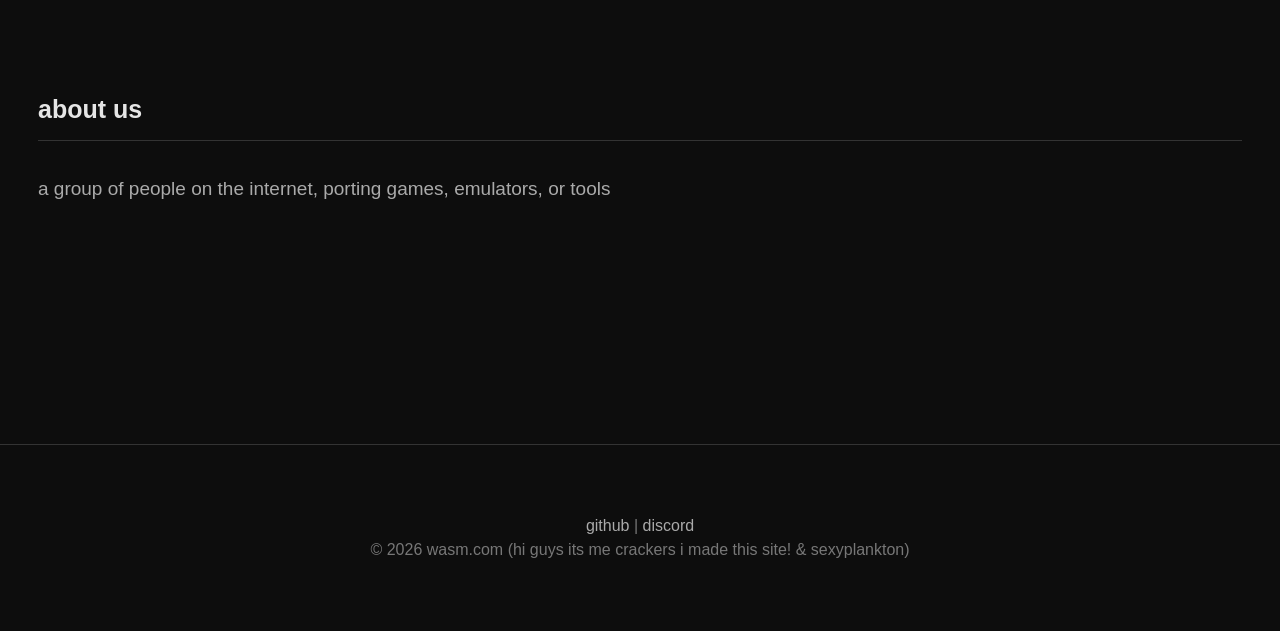
==== commit 7d96e7fb: "linky to githuby" ====
--- a/index.html
+++ b/index.html
@@ -7,7 +7,7 @@
     <link rel="stylesheet" href="styles.css" />
   </head>
   <body>
-    <div id="A NORMAL NAME FOR GODS SAKE"></div>
+    <div id="[base64]"></div>
     <nav>
       <div class="container">
         <span>wasm</span>
@@ -25,47 +25,48 @@
         <section class="group-section" id="members">
           <h2>members</h2>
           <div class="group-grid">
-            <div class="group-memb">
-              <!-- why does dude have his own image-->
+            <a class="group-memb" href="https://github.com/Deformed-steve" target="_blank">
+            <!-- why does dude have his own image-->
               <img src="img/dude.webp" />
               <span>dude. "taking a break :("</span>
-            </div>
-            <div class="group-memb">
+            </a>
+            <a class="group-memb" href="https://github.com/shayderrr" target="_blank">
               <img src="https://github.com/shayderrr.png" />
               <span>shayder</span>
-            </div>
-            <div class="group-memb">
+            </a>
+            <a class="group-memb" href="https://github.com/woahhcrackers" target="_blank">
               <img src="https://github.com/woahhcrackers.png" />
               <span>crackers</span>
-            </div>
-            <div class="group-memb">
+            </a>
+            <a class="group-memb" href="https://github.com/q8j-dev" target="_blank">
               <img src="https://github.com/q8j-dev.png" />
               <span>q8j.</span>
-            </div>
-            <div class="group-memb">
+            </a>
+            <a class="group-memb" href="https://github.com/cirsius" target="_blank">
               <img src="https://github.com/cirsius.png" />
               <span>cirsius</span>
-            </div>
-            <div class="group-memb">
+            </a>
+            <a class="group-memb" href="https://github.com/NotRexed" target="_blank">
               <img src="img/rexed.webp" />
               <span>NotRexed</span>
-            </div>
-            <div class="group-memb">
+            </a>
+            <a class="group-memb" href="https://github.com/SomeRandomFella" target="_blank">
               <img src="img/plank.webp" />
               <span>sexyplankton</span>
-            </div>
-            <div class="group-memb">
+            </a>
+            <a class="group-memb" href="https://github.com/a1pl" target="_blank">
               <img src="img/sansuke.png" />
               <span>sunsuke</span>
-            </div>       
-            <div class="group-memb">
+            </a>
+            <a class="group-memb" href="https://github.com/gurtmuncher" target="_blank">
+              <!-- so tuff -->
               <img src="img/rimuru.png" />
               <span>gurtmuncher</span>
-            </div>
-                    <div class="group-memb">
+            </a>
+            <a class="group-memb" href="https://github.com/reeyuki" target="_blank">
               <img src="img/reeyuki.png" />
               <span>reeyuki</span>
-            </div>
+            </a>
           </div>
         </section>
 
--- a/styles.css
+++ b/styles.css
@@ -81,10 +81,22 @@
   image-rendering: auto;
   object-fit: cover;
 }
+.group-memb,
+.group-memb:link,
+.group-memb:visited {
+  text-decoration: none;
+  color: #aaa;
+}
 .group-memb span {
   display: block;
   margin-top: 9px;
   color: #aaa;
+  text-decoration: none;
+}
+.group-memb:hover span {
+  text-decoration: underline;
+  text-decoration-color: white;
+  text-underline-offset: 3px;
 }
 .game-grid {
   display: grid;
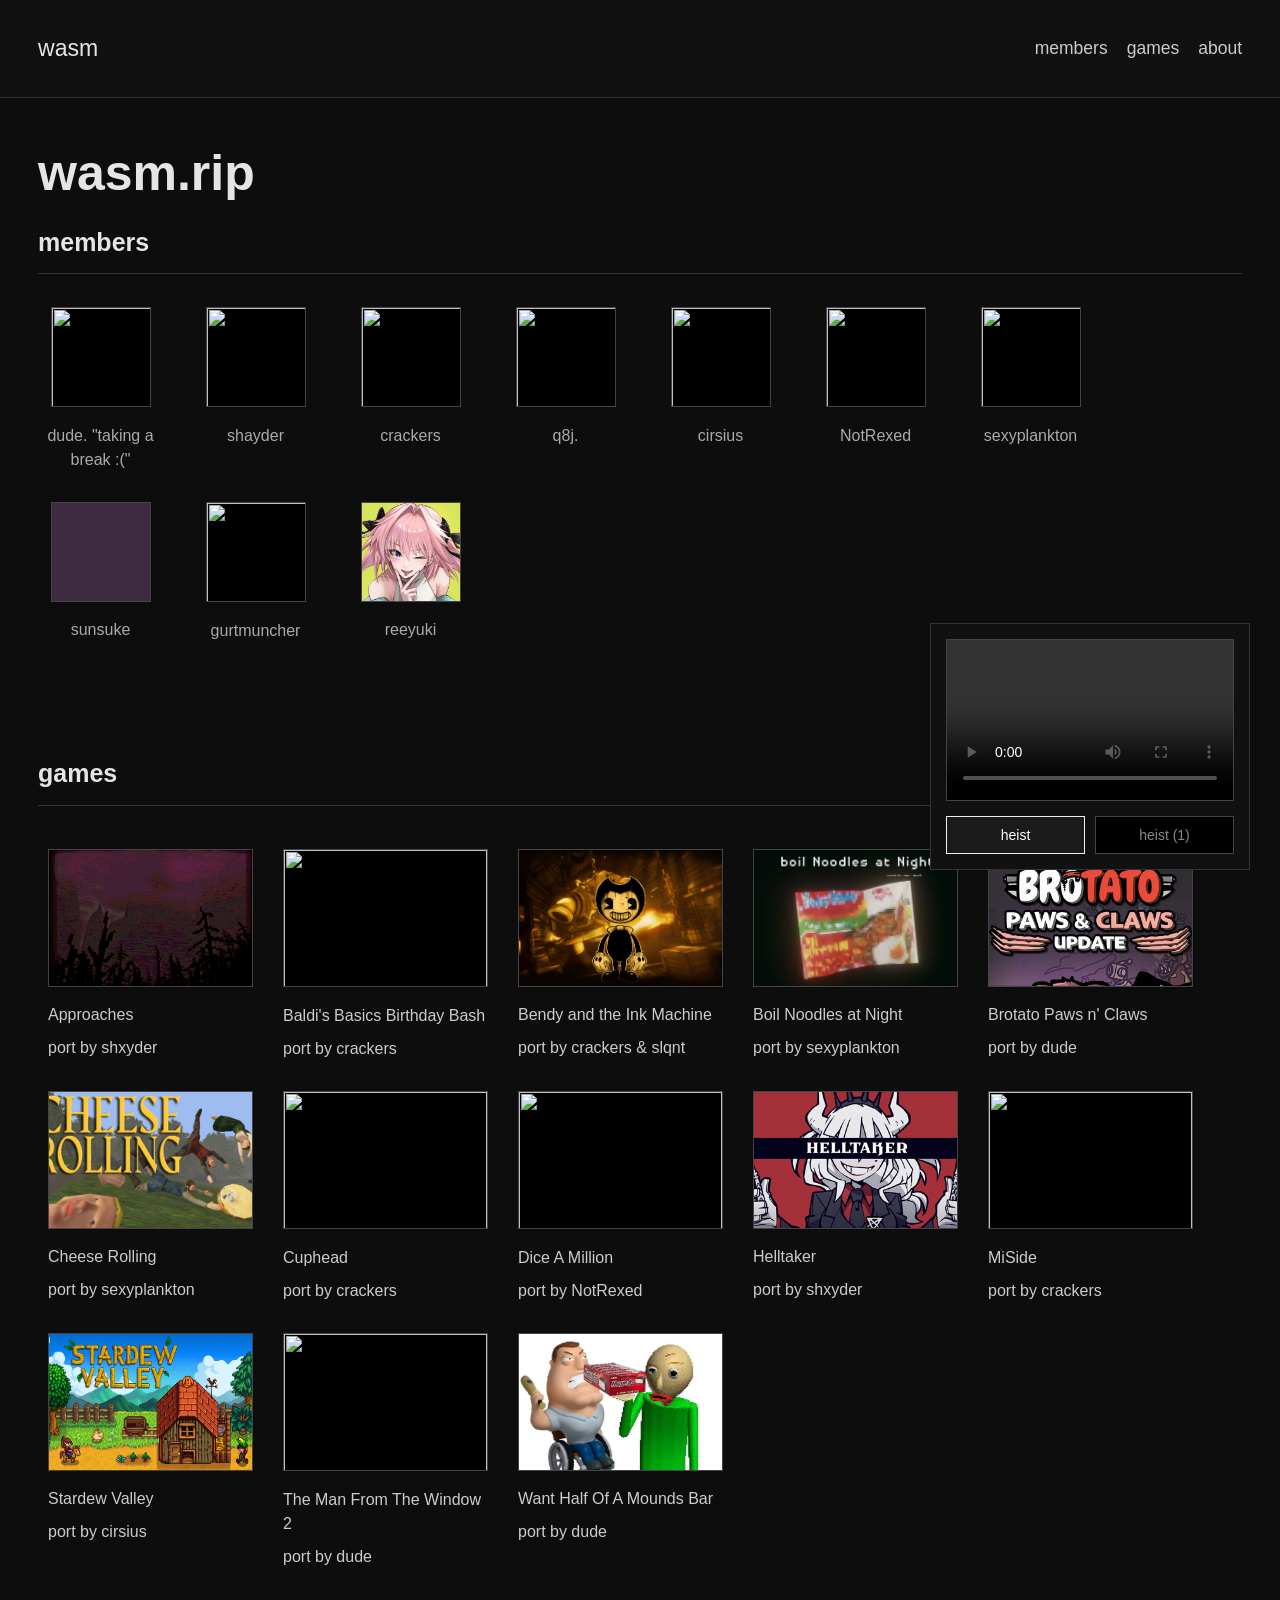
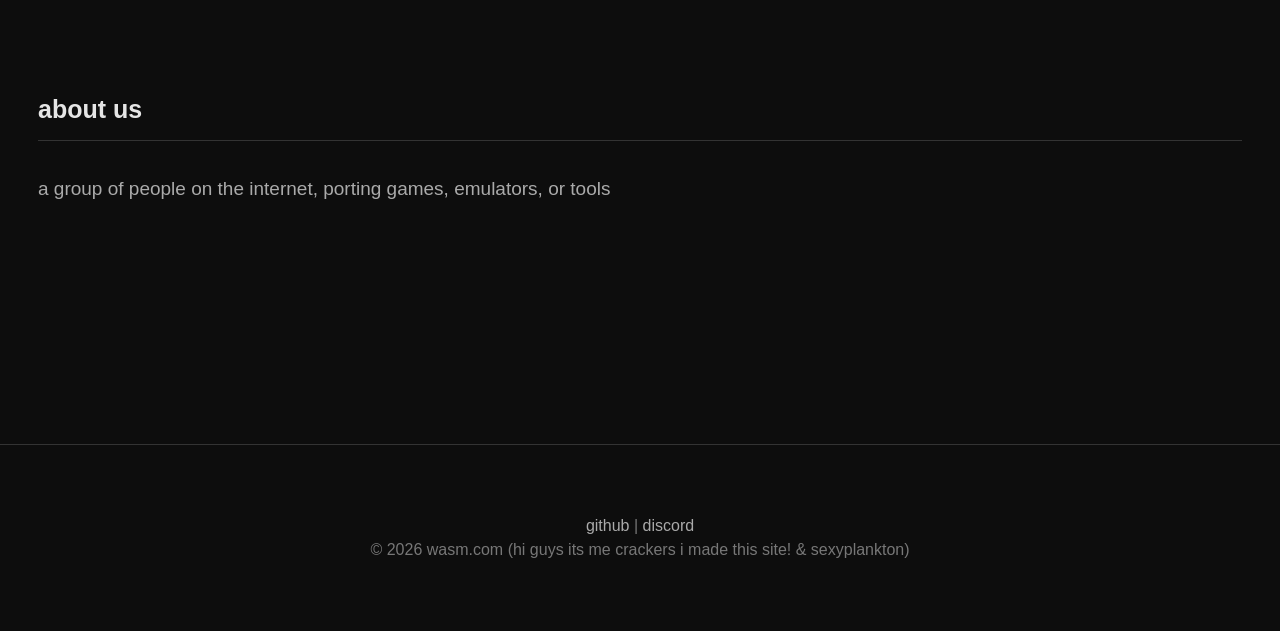
==== commit 603932ae: "Update index.html" ====
--- a/index.html
+++ b/index.html
@@ -22,7 +22,7 @@
     <main>
       <div class="container">
         <h1>wasm.rip</h1>
-        <section class="group-section" id="members">
+    <section class="group-section" id="members">
           <h2>members</h2>
           <div class="group-grid">
             <a class="group-memb" href="https://github.com/Deformed-steve" target="_blank">
@@ -59,7 +59,6 @@
               <span>sunsuke</span>
             </a>
             <a class="group-memb" href="https://github.com/gurtmuncher" target="_blank">
-              <!-- so tuff -->
               <img src="img/rimuru.png" />
               <span>gurtmuncher</span>
             </a>
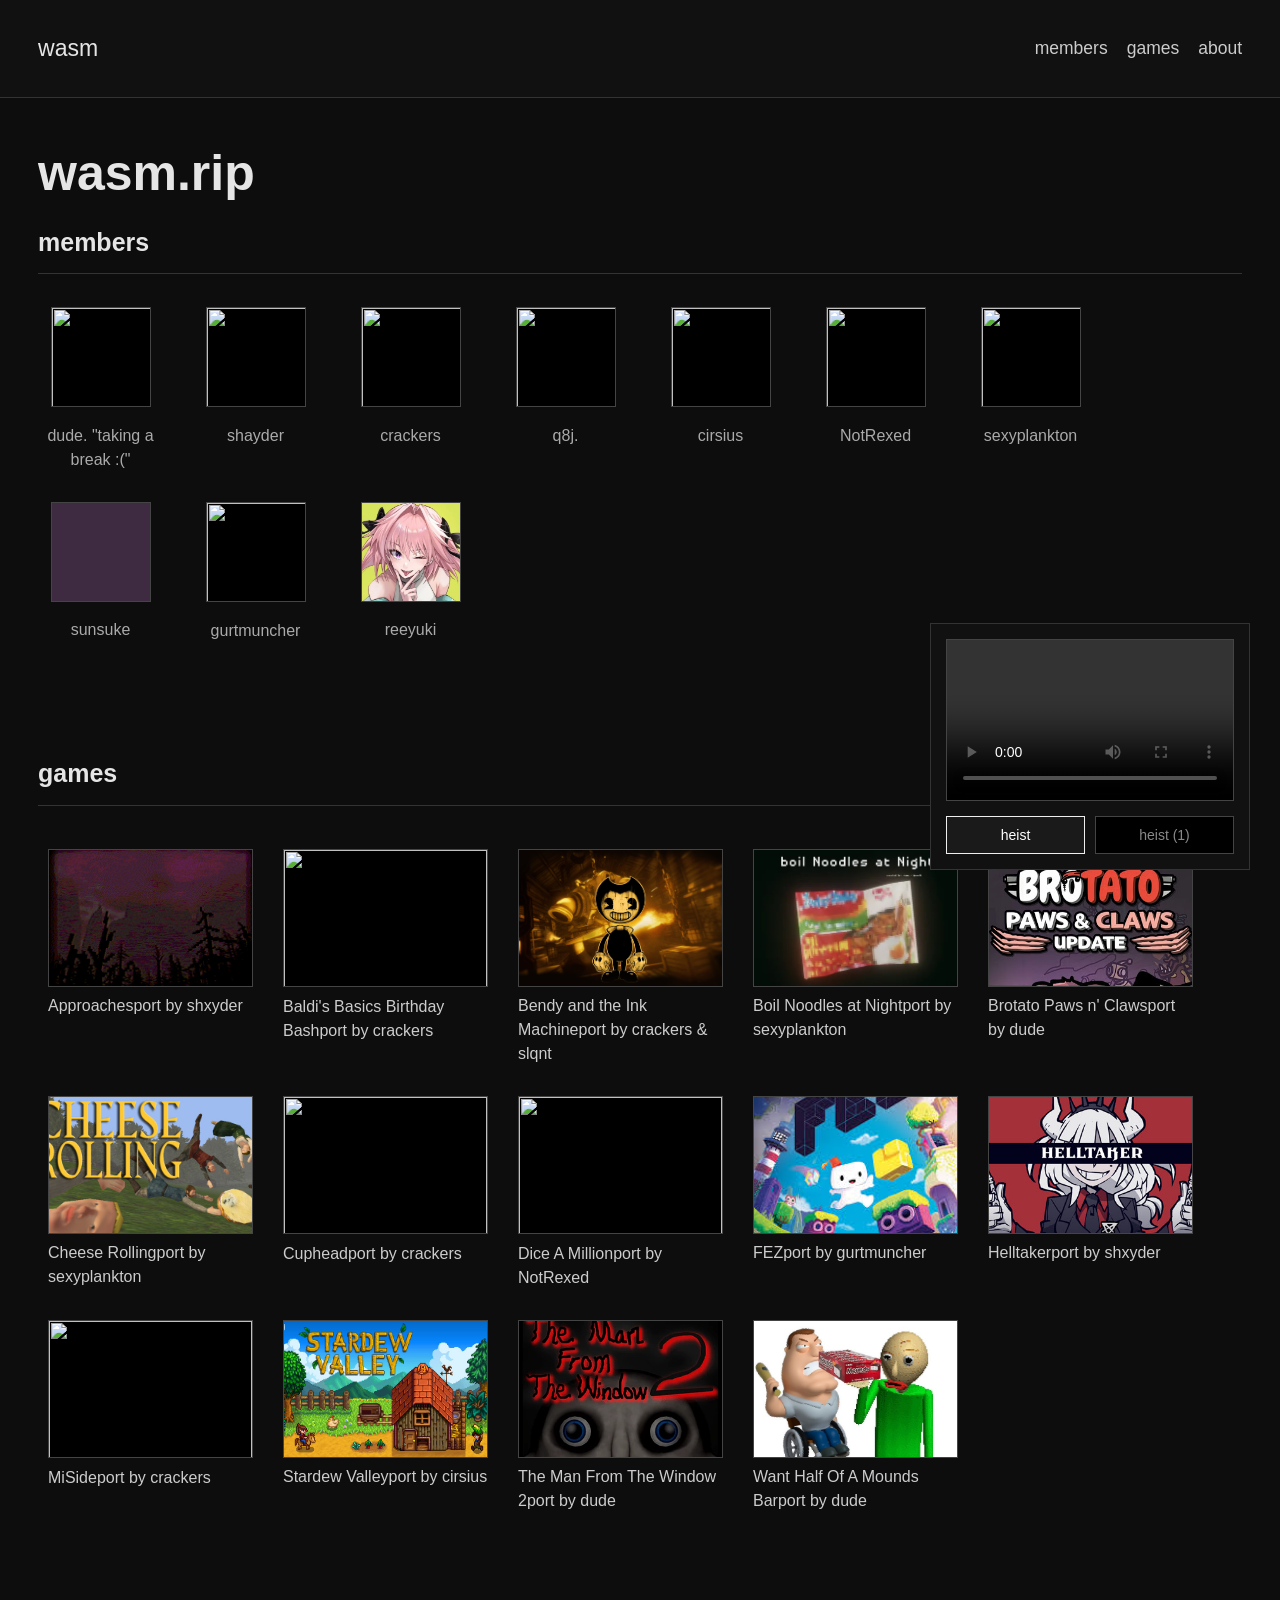
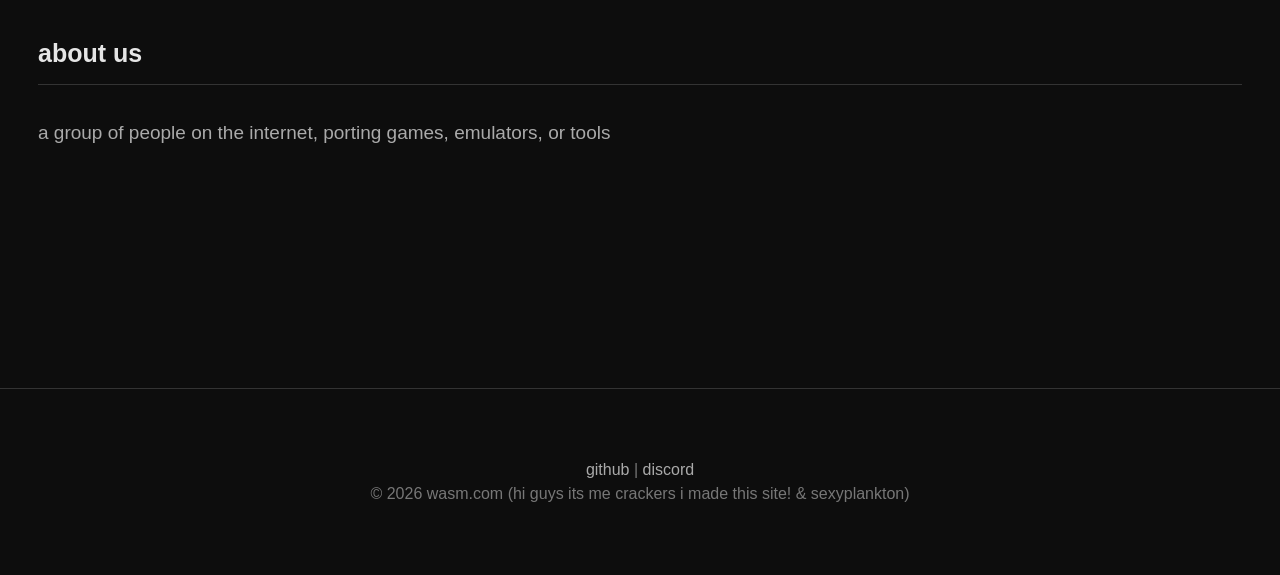
==== commit 53831cd1: "links to gh" ====
--- a/index.html
+++ b/index.html
@@ -22,53 +22,63 @@
     <main>
       <div class="container">
         <h1>wasm.rip</h1>
-    <section class="group-section" id="members">
-          <h2>members</h2>
-          <div class="group-grid">
-            <a class="group-memb" href="https://github.com/Deformed-steve" target="_blank">
-            <!-- why does dude have his own image-->
-              <img src="img/dude.webp" />
-              <span>dude. "taking a break :("</span>
-            </a>
-            <a class="group-memb" href="https://github.com/shayderrr" target="_blank">
-              <img src="https://github.com/shayderrr.png" />
-              <span>shayder</span>
-            </a>
-            <a class="group-memb" href="https://github.com/woahhcrackers" target="_blank">
-              <img src="https://github.com/woahhcrackers.png" />
-              <span>crackers</span>
-            </a>
-            <a class="group-memb" href="https://github.com/q8j-dev" target="_blank">
-              <img src="https://github.com/q8j-dev.png" />
-              <span>q8j.</span>
-            </a>
-            <a class="group-memb" href="https://github.com/cirsius" target="_blank">
-              <img src="https://github.com/cirsius.png" />
-              <span>cirsius</span>
-            </a>
-            <a class="group-memb" href="https://github.com/NotRexed" target="_blank">
-              <img src="img/rexed.webp" />
-              <span>NotRexed</span>
-            </a>
-            <a class="group-memb" href="https://github.com/SomeRandomFella" target="_blank">
-              <img src="img/plank.webp" />
-              <span>sexyplankton</span>
-            </a>
-            <a class="group-memb" href="https://github.com/a1pl" target="_blank">
-              <img src="img/sansuke.png" />
-              <span>sunsuke</span>
-            </a>
-            <a class="group-memb" href="https://github.com/gurtmuncher" target="_blank">
-              <img src="img/rimuru.png" />
-              <span>gurtmuncher</span>
-            </a>
-            <a class="group-memb" href="https://github.com/reeyuki" target="_blank">
-              <img src="img/reeyuki.png" />
-              <span>reeyuki</span>
-            </a>
-          </div>
-        </section>
-
+       <section class="group-section" id="members">
+  <h2>members</h2>
+  <div class="group-grid">
+
+    <a class="group-memb" href="https://github.com/Deformed-steve" target="_blank">
+      <!-- why does dude have his own image-->
+      <img src="img/dude.webp" />
+      <span>dude. "taking a break :("</span>
+    </a>
+
+    <a class="group-memb" href="https://github.com/shayderrr" target="_blank">
+      <img src="https://github.com/shayderrr.png" />
+      <span>shayder</span>
+    </a>
+
+    <a class="group-memb" href="https://github.com/woahhcrackers" target="_blank">
+      <img src="https://github.com/woahhcrackers.png" />
+      <span>crackers</span>
+    </a>
+
+    <a class="group-memb" href="https://github.com/q8j-dev" target="_blank">
+      <img src="https://github.com/q8j-dev.png" />
+      <span>q8j.</span>
+    </a>
+
+    <a class="group-memb" href="https://github.com/cirsius" target="_blank">
+      <img src="https://github.com/cirsius.png" />
+      <span>cirsius</span>
+    </a>
+
+    <a class="group-memb" href="https://github.com/NotRexed" target="_blank">
+      <img src="img/rexed.webp" />
+      <span>NotRexed</span>
+    </a>
+
+    <a class="group-memb" href="https://github.com/SomeRandomFella" target="_blank">
+      <img src="img/plank.webp" />
+      <span>sexyplankton</span>
+    </a>
+
+    <a class="group-memb" href="https://github.com/a1pl" target="_blank">
+      <img src="img/sansuke.png" />
+      <span>sunsuke</span>
+    </a>
+
+    <a class="group-memb" href="https://github.com/gurtmuncher" target="_blank">
+      <img src="img/rimuru.png" />
+      <span>gurtmuncher</span>
+    </a>
+
+    <a class="group-memb" href="https://github.com/reeyuki" target="_blank">
+      <img src="img/reeyuki.png" />
+      <span>reeyuki</span>
+    </a>
+
+  </div>
+</section>
         <section class="group-section" id="games">
           <h2>games</h2>
           <div class="game-grid"></div>
--- a/styles.css
+++ b/styles.css
@@ -81,6 +81,33 @@
   image-rendering: auto;
   object-fit: cover;
 }
+.group-memb span {
+  display: block;
+  margin-top: 9px;
+  color: #aaa;
+}
+.game-grid {
+  display: grid;
+  grid-template-columns: repeat(auto-fill, 225px);
+  gap: 10px;
+}
+.game-card {
+  text-decoration: none;
+  color: #ccc;
+  font-size: 16px;
+  display: block;
+  padding: 10px !important;
+  border-radius: 5px;
+  cursor: pointer;
+  transition: 0.2s;
+}
+.game-card img {
+  width: 100%;
+  height: 138px;
+  border: 1px solid #444;
+  background: #000;
+  object-fit: cover;
+}
 .group-memb,
 .group-memb:link,
 .group-memb:visited {
@@ -97,32 +124,6 @@
   text-decoration: underline;
   text-decoration-color: white;
   text-underline-offset: 3px;
-}
-.game-grid {
-  display: grid;
-  grid-template-columns: repeat(auto-fill, 225px);
-  gap: 10px;
-}
-.game-card {
-  text-decoration: none;
-  color: #ccc;
-  font-size: 16px;
-  display: block;
-  padding: 10px !important;
-  border-radius: 5px;
-  cursor: pointer;
-  transition: 0.2s;
-}
-.game-card img {
-  width: 100%;
-  height: 138px;
-  border: 1px solid #444;
-  background: #000;
-  object-fit: cover;
-}
-.game-card span {
-  display: block;
-  margin-top: 9px;
 }
 .game-card:hover {
   transform: scale(1.03);
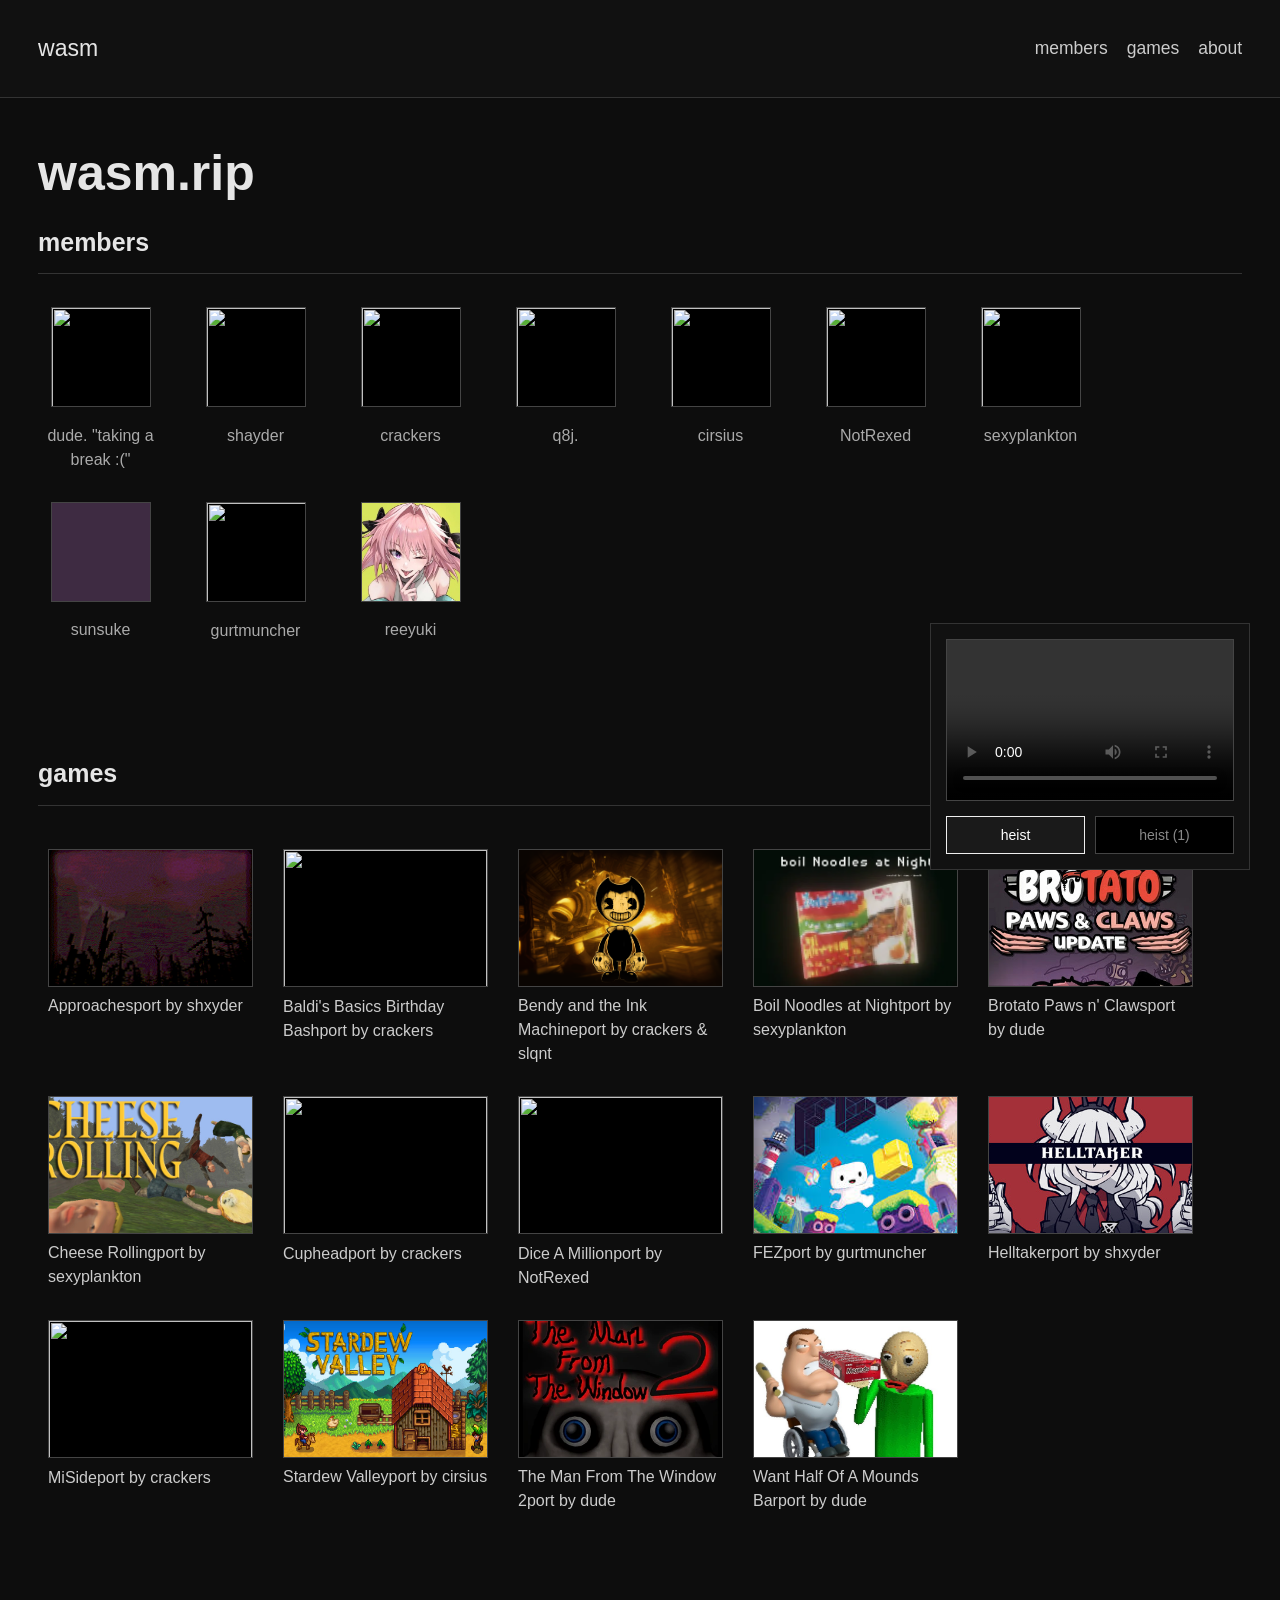
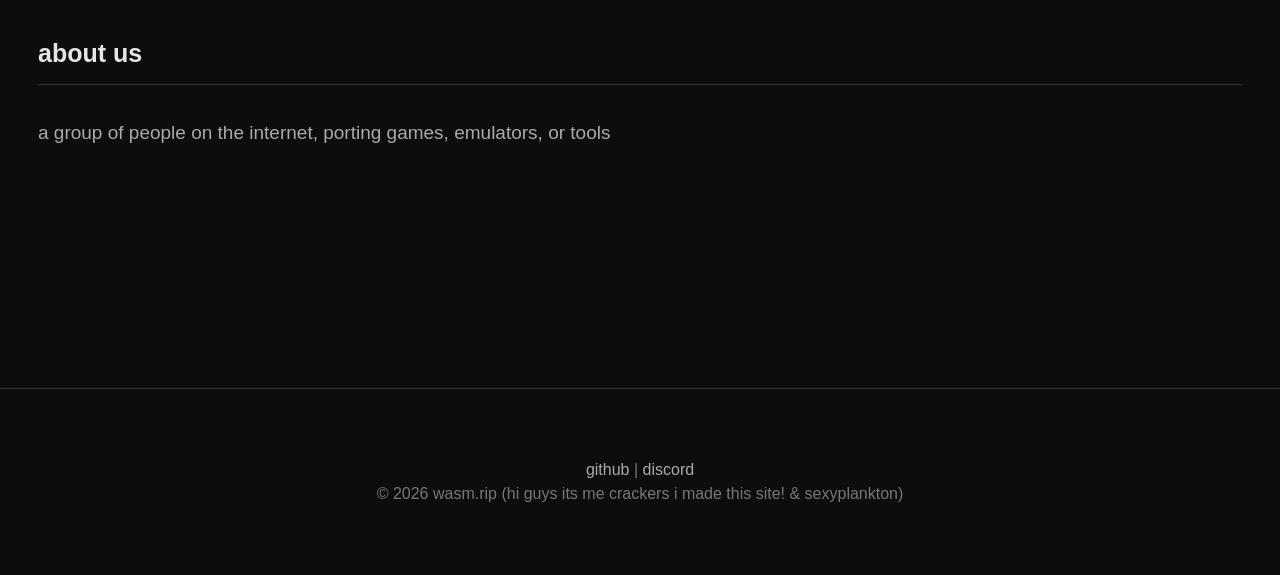
==== commit e72f5e70: "update wasm.com to wasm.rip" ====
--- a/index.html
+++ b/index.html
@@ -207,7 +207,7 @@
         <a href="https://github.com/wasm-rip">github</a> |
         <a href="https://discord.gg/uubyGYPHQw">discord</a>
         <div class="copyright">
-          © 2026 wasm.com (hi guys its me crackers i made this site! &
+          © 2026 wasm.rip (hi guys its me crackers i made this site! &
           sexyplankton)
         </div>
       </div>
